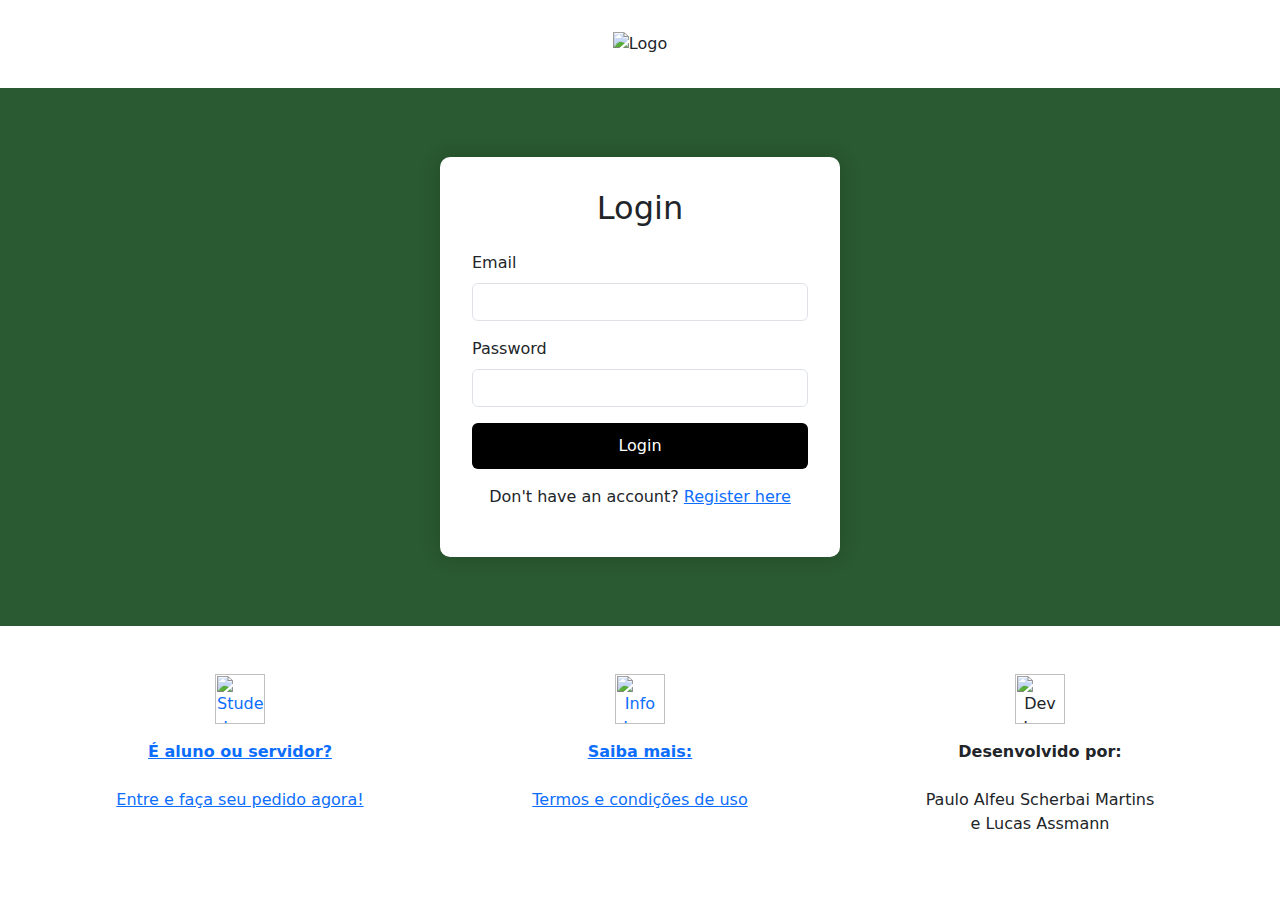
==== Updated_Project/IFmenu/cantina_app/templates/login_staff.html @ 5dc48379 "test-full-commit" ====
<html><head><base href="/">
    <meta charset="UTF-8">
    <meta name="viewport" content="width=device-width, initial-scale=1.0">
    <title>Login Form</title>
    <link href="https://cdn.jsdelivr.net/npm/bootstrap@5.3.0/dist/css/bootstrap.min.css" rel="stylesheet">
    <link href="https://cdnjs.cloudflare.com/ajax/libs/font-awesome/6.4.0/css/all.min.css" rel="stylesheet">
    <style>
        body {
            background-color: #2A5A31;
            min-height: 100vh;
            margin: 0;
            display: flex;
            flex-direction: column;
        }

        .logo-section {
            background-color: white;
            padding: 2rem;
            text-align: center;
            width: 100%;
        }

        .logo {
            max-width: 200px;
            height: auto;
        }

        .login-container {
            flex: 1;
            display: flex;
            justify-content: center;
            align-items: center;
            padding: 2rem;
        }

        .login-form {
            background: white;
            padding: 2rem;
            border-radius: 10px;
            box-shadow: 0 0 20px rgba(0,0,0,0.2);
            width: 100%;
            max-width: 400px;
        }

        .login-button {
            background-color: black !important;
            color: white !important;
            width: 100%;
            padding: 10px !important;
        }

        footer {
            background-color: white;
            padding: 2rem 0;
            margin-top: auto;
        }

        .footer-container {
            display: flex;
            justify-content: space-around;
            flex-wrap: wrap;
            max-width: 1200px;
            margin: 0 auto;
        }

        .footer-div {
            text-align: center;
            margin: 1rem;
            flex: 1;
            min-width: 250px;
        }

        .footer-div img {
            width: 50px;
            height: 50px;
            margin-bottom: 1rem;
        }

        @media (max-width: 768px) {
            .footer-container {
                flex-direction: column;
                align-items: center;
            }

            .footer-div {
                margin: 1rem 0;
            }
        }
    </style>
</head>
<body>
    <div class="logo-section">
        <img src="/a/e4ff850a-b1ab-415d-8fb1-13104bdd37e4" alt="Logo" class="logo">
    </div>

    <div class="login-container">
        <div class="login-form">
            <h2 class="text-center mb-4">Login</h2>
            <form id="loginForm">
                <div class="mb-3">
                    <label for="email" class="form-label">Email</label>
                    <input type="email" class="form-control" id="email" required>
                </div>
                <div class="mb-3">
                    <label for="password" class="form-label">Password</label>
                    <input type="password" class="form-control" id="password" required>
                </div>
                <button type="submit" class="btn login-button">Login</button>
                <p class="text-center mt-3">
                    Don't have an account? <a href="https://example.com/register">Register here</a>
                </p>
            </form>
        </div>
    </div>

    <footer>
        <div class="footer-container">
            <div class="footer-div">
                <a href="https://example.com/student-login">
                    <img src="https://github.com/pauloalfeu/if-menu/blob/main/ifmenu/menuapp/templates/assets/footer-icon-01.png?raw=true" alt="Student Icon">
                    <p><strong>É aluno ou servidor?</strong><br><br>Entre e faça seu pedido agora!</p>
                </a>
            </div>
            <div class="footer-div">
                <a href="https://example.com/terms">
                    <img src="https://github.com/pauloalfeu/if-menu/blob/main/ifmenu/menuapp/templates/assets/footer-icon-01.png?raw=true" alt="Info Icon">
                    <p><strong>Saiba mais:</strong><br><br>Termos e condições de uso</p>
                </a>
            </div>
            <div class="footer-div">
                <img src="https://github.com/pauloalfeu/if-menu/blob/main/ifmenu/menuapp/templates/assets/footer-icon-01.png?raw=true" alt="Dev Icon">
                <p><strong>Desenvolvido por:</strong><br><br>Paulo Alfeu Scherbai Martins<br>e Lucas Assmann</p>
            </div>
        </div>
    </footer>

    <script src="https://cdn.jsdelivr.net/npm/bootstrap@5.3.0/dist/js/bootstrap.bundle.min.js"></script>
    <script>
        document.getElementById('loginForm').addEventListener('submit', function(e) {
            e.preventDefault();
            
            const email = document.getElementById('email').value;
            const password = document.getElementById('password').value;

            // Here you would typically make an API call to your Django backend
            console.log('Login attempt with:', {email, password});
            
            // Example API call (commented out)
            /*
            fetch('https://your-api-endpoint/login', {
                method: 'POST',
                headers: {
                    'Content-Type': 'application/json',
                },
                body: JSON.stringify({
                    email: email,
                    password: password
                })
            })
            .then(response => response.json())
            .then(data => {
                if (data.success) {
                    window.location.href = '/dashboard';
                } else {
                    alert('Login failed. Please check your credentials.');
                }
            })
            .catch(error => {
                console.error('Error:', error);
                alert('An error occurred during login.');
            });
            */
        });
    </script>
</body></html>
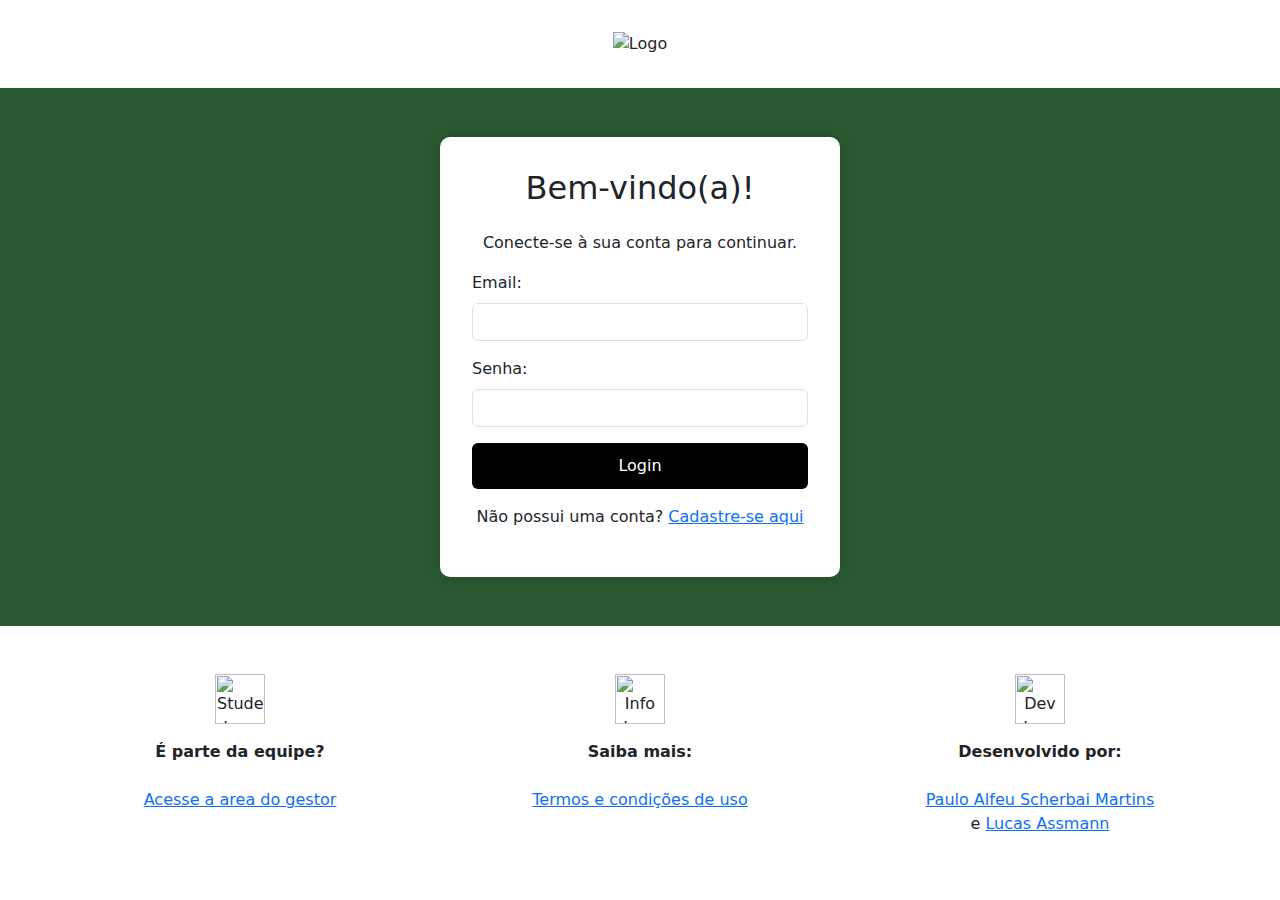
==== commit e86c983a: "update" ====
--- a/Updated_Project/IFmenu/cantina_app/templates/login_staff.html
+++ b/Updated_Project/IFmenu/cantina_app/templates/login_staff.html
@@ -1,7 +1,7 @@
 <html><head><base href="/">
     <meta charset="UTF-8">
     <meta name="viewport" content="width=device-width, initial-scale=1.0">
-    <title>Login Form</title>
+    <title>Entrar</title>
     <link href="https://cdn.jsdelivr.net/npm/bootstrap@5.3.0/dist/css/bootstrap.min.css" rel="stylesheet">
     <link href="https://cdnjs.cloudflare.com/ajax/libs/font-awesome/6.4.0/css/all.min.css" rel="stylesheet">
     <style>
@@ -88,26 +88,29 @@
         }
     </style>
 </head>
+
+
 <body>
     <div class="logo-section">
-        <img src="/a/e4ff850a-b1ab-415d-8fb1-13104bdd37e4" alt="Logo" class="logo">
+        <img src="https://github.com/pauloalfeu/if-menu/blob/main/ifmenu/menuapp/templates/assets/logo.png?raw=true" alt="Logo" class="logo">
     </div>
 
     <div class="login-container">
         <div class="login-form">
-            <h2 class="text-center mb-4">Login</h2>
+            <h2 class="text-center mb-4">Bem-vindo(a)!</h2>
+            <p class="text-center">Conecte-se à sua conta para continuar.</p>
             <form id="loginForm">
                 <div class="mb-3">
-                    <label for="email" class="form-label">Email</label>
+                    <label for="email" class="form-label">Email:</label>
                     <input type="email" class="form-control" id="email" required>
                 </div>
                 <div class="mb-3">
-                    <label for="password" class="form-label">Password</label>
+                    <label for="password" class="form-label">Senha:</label>
                     <input type="password" class="form-control" id="password" required>
                 </div>
                 <button type="submit" class="btn login-button">Login</button>
                 <p class="text-center mt-3">
-                    Don't have an account? <a href="https://example.com/register">Register here</a>
+                    Não possui uma conta? <a href="http://127.0.0.1:5500/IFmenu/cantina_app/templates/register.html">Cadastre-se aqui</a>
                 </p>
             </form>
         </div>
@@ -116,60 +119,61 @@
     <footer>
         <div class="footer-container">
             <div class="footer-div">
-                <a href="https://example.com/student-login">
                     <img src="https://github.com/pauloalfeu/if-menu/blob/main/ifmenu/menuapp/templates/assets/footer-icon-01.png?raw=true" alt="Student Icon">
-                    <p><strong>É aluno ou servidor?</strong><br><br>Entre e faça seu pedido agora!</p>
-                </a>
+                    <p><strong>É parte da equipe?</strong><br><br><a href="http://127.0.0.1:5500/IFmenu/cantina_app/templates/login_staff.html">Acesse a area do gestor</a></p>
             </div>
             <div class="footer-div">
-                <a href="https://example.com/terms">
                     <img src="https://github.com/pauloalfeu/if-menu/blob/main/ifmenu/menuapp/templates/assets/footer-icon-01.png?raw=true" alt="Info Icon">
-                    <p><strong>Saiba mais:</strong><br><br>Termos e condições de uso</p>
-                </a>
+                    <p><strong>Saiba mais:</strong><br><br><a href="https://github.com/pauloalfeu/if-menu">Termos e condições de uso</a></p>
             </div>
             <div class="footer-div">
                 <img src="https://github.com/pauloalfeu/if-menu/blob/main/ifmenu/menuapp/templates/assets/footer-icon-01.png?raw=true" alt="Dev Icon">
-                <p><strong>Desenvolvido por:</strong><br><br>Paulo Alfeu Scherbai Martins<br>e Lucas Assmann</p>
+                <p><strong>Desenvolvido por:</strong><br><br><a href="https://github.com/pauloalfeu/">Paulo Alfeu Scherbai Martins</a><br>e <a href="https://github.com/pauloalfeu/if-menu">Lucas Assmann</a></p>
             </div>
         </div>
     </footer>
 
     <script src="https://cdn.jsdelivr.net/npm/bootstrap@5.3.0/dist/js/bootstrap.bundle.min.js"></script>
     <script>
-        document.getElementById('loginForm').addEventListener('submit', function(e) {
+        // Verifica se o localStorage já possui a chave "is_logged"
+        if (localStorage.getItem('isLogged') === 'true') {
+            // Se o valor for "true", redireciona para a página desejada
+            window.location.href = 'http://127.0.0.1:5500/IFmenu/cantina_app/templates/user_products_screen.html'; // Substitua por sua página
+        } else {
+            // Se não estiver logado, mostra a tela de login ou executa outra ação
+            console.log('Usuário não está logado.');
+            // ... seu código para mostrar a tela de login ...
+        
+            document.getElementById('loginForm').addEventListener('submit', function(e) {
             e.preventDefault();
-            
+
             const email = document.getElementById('email').value;
             const password = document.getElementById('password').value;
-
-            // Here you would typically make an API call to your Django backend
-            console.log('Login attempt with:', {email, password});
-            
-            // Example API call (commented out)
-            /*
-            fetch('https://your-api-endpoint/login', {
-                method: 'POST',
-                headers: {
-                    'Content-Type': 'application/json',
-                },
-                body: JSON.stringify({
-                    email: email,
-                    password: password
-                })
+            let is_logged = false;
+            let session_id=[];
+        
+            // Construir a URL com os parâmetros de consulta
+            const apiUrl = `http://127.0.0.1:8000/api/cantina_app/usuarios/?email=${email}&password=${password}`;
+        
+            fetch(apiUrl, {
+                method: 'GET'
             })
-            .then(response => response.json())
-            .then(data => {
-                if (data.success) {
-                    window.location.href = '/dashboard';
+            .then(response => {
+                if (response.ok) {
+                // Login bem-sucedido, redirecionar para a página de produtos
+                localStorage.setItem('isLogged', true);
+                localStorage.setItem('session_id', email);
+                window.location.href = 'http://127.0.0.1:5500/IFmenu/cantina_app/templates/staff_products_screen.html';
                 } else {
-                    alert('Login failed. Please check your credentials.');
+                // Login falhou, exibir mensagem de erro
+                alert('Login falhou. Verifique suas credenciais.');
                 }
             })
             .catch(error => {
-                console.error('Error:', error);
-                alert('An error occurred during login.');
+                console.error('Erro:', error);
+                alert('Ocorreu um erro durante o login.');
             });
-            */
-        });
-    </script>
+            });
+        }
+      </script>
 </body></html>